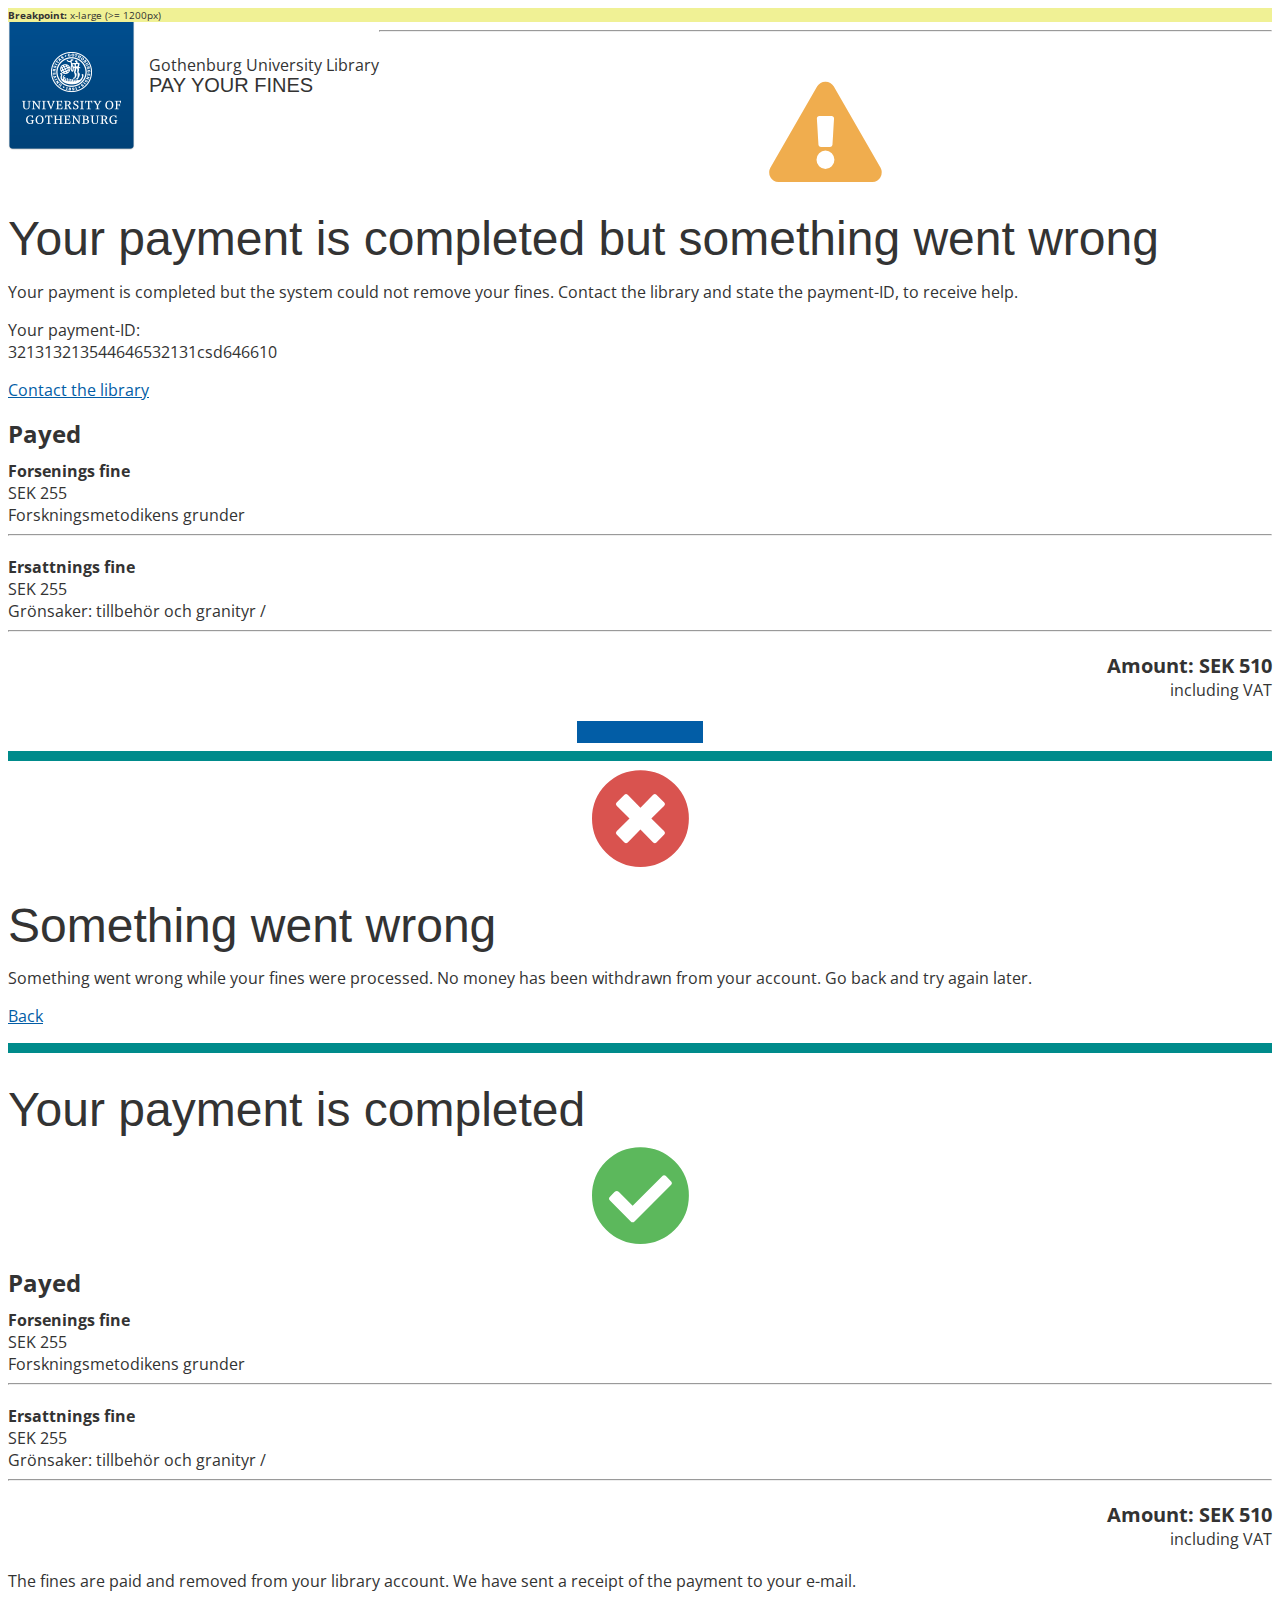
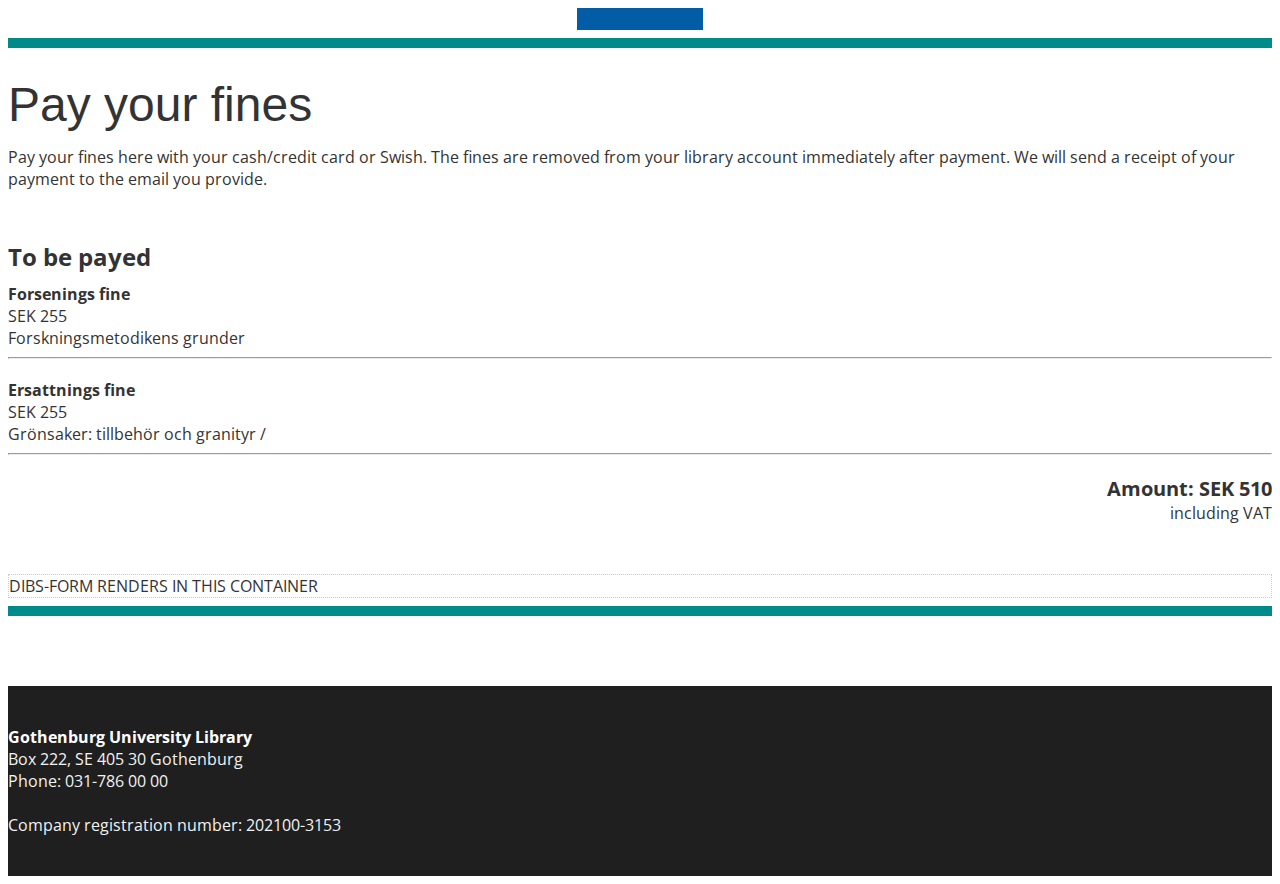
==== index_en.html @ ff5f3370 "english translations and receipts" ====
<!doctype html>
<html class="no-js" lang="">

<head>
  <!-- Google Tag Manager -->
  <script>(function(w,d,s,l,i){w[l]=w[l]||[];w[l].push({'gtm.start':
  new Date().getTime(),event:'gtm.js'});var f=d.getElementsByTagName(s)[0],
  j=d.createElement(s),dl=l!='dataLayer'?'&l='+l:'';j.async=true;j.src=
  'https://www.googletagmanager.com/gtm.js?id='+i+dl;f.parentNode.insertBefore(j,f);
  })(window,document,'script','dataLayer','GTM-K6L7DH5');</script>
  <!-- End Google Tag Manager -->
  <meta charset="utf-8">
  <title>Gothenburg University Library - Pay your fines</title>
  <meta name="description" content="">
  <meta name="viewport" content="width=device-width, initial-scale=1">

  <!-- Place favicon.ico in the root directory -->
  <link rel="shortcut icon" href="favicon.ico" type="image/x-icon">
  <link rel="stylesheet" href="https://stackpath.bootstrapcdn.com/bootstrap/4.5.0/css/bootstrap.min.css" integrity="sha384-9aIt2nRpC12Uk9gS9baDl411NQApFmC26EwAOH8WgZl5MYYxFfc+NcPb1dKGj7Sk" crossorigin="anonymous">
  <link href="fontawesome/css/all.css" rel="stylesheet"> <!--load all styles -->
  <link type="text/css" rel="stylesheet" href="https://fonts.googleapis.com/css?family=Open+Sans:400,400i,700" media="all">
  <link rel="stylesheet" href="css/custom.css">
</head>

<body class="en">
  <!-- Google Tag Manager (noscript) -->
  <noscript><iframe src="https://www.googletagmanager.com/ns.html?id=GTM-K6L7DH5"
  height="0" width="0" style="display:none;visibility:hidden"></iframe></noscript>
  <!-- End Google Tag Manager (noscript) -->

  <div class="debug"> <!-- REMOVE WHEN NOT NEEDED -->
    <strong>Breakpoint: </strong>
    <div class="xs">xs-small ( < 576px)</div>
    <div class="small">small (>= 576px)</div>
    <div class="medium">medium (>= 768px)</div>
    <div class="large">large (>= 992px)</div>
    <div class="x-large">x-large (>= 1200px)</div>
  </div>

  <div class="container">
    <header class="row">
      <div class="col-12">
        <div class="logo"></div>  <!-- APPLY class="en" ON BODY FOR ENGLISH LOGO -->
        <div class="headers">
          <div class="level-1">Gothenburg University Library</div>
          <div class="level-2">Pay your fines</div>
        </div>
      </div>
    </header>
  </div>

  <hr class="header-hr">

  <div class="container main">
    <div class="row">
      <div class="col-md-10 offset-md-1 col-lg-8 offset-lg-2">

        <!-- ERROR PAGE PAYMENT DONE -->
        <div class="row">
          <div class="col-12 col-sm-3 order-sm-last">
            <div class="warning-icon">
              <i class="fas fa-exclamation-triangle"></i>
            </div>
          </div>
          <div class="col-12 col-sm-9 col-sm">
            <h1>
              Your payment is completed but something went wrong
            </h1>
            <p>
              Your payment is completed but the system could not remove your fines. Contact the library and state the payment-ID, to receive help.
            </p>
            <p>
              Your payment-ID:<br>
              321313213544646532131csd646610
            </p>
            <p>
              <a href="https://www.ub.gu.se/en/contact-us">Contact the library</a>
            </p>
          </div>
        </div>

        <div class="payments-table">
          <div class="payments-table-header">
              Payed
          </div>
          <div class="payments-table-content">
            <!-- loop (2 dummy-rows for clarity) -->
            <div class="row payments-table-content-row">
              <div class="col-8">
                <div class="payments-table-content-row-label">Forsenings fine</div>
              </div>
              <div class="col-4">
                <span class="float-right">SEK 255</span>
              </div>
              <div class="col-12 payments-table-content-row-item">Forskningsmetodikens grunder</div>
              <div class=col-12>
                  <hr>
              </div>
            </div>

            <div class="row payments-table-content-row">
              <div class="col-8">
                <div class="payments-table-content-row-label">Ersattnings fine</div>
              </div>
              <div class="col-4">
                <span class="float-right">SEK 255</span>
              </div>
              <div class="col-12 payments-table-content-row-item">Grönsaker: tillbehör och granityr / </div>
              <div class=col-12>
                <hr>
            </div>
            </div>
            <!-- end loop -->

            <div class="row payments-table-content-row">
              <div class="col-12">
                <div class="payments-table-content-row-sum float-right">
                  <div class="payments-table-content-row-sum-amount">
                    Amount: SEK 510
                  </div>
                  <div class="payments-table-content-row-sum-taxes">
                    including VAT
                  </div>
                </div>
              </div>
            </div>
          </div>
        </div>
        <div class="row payment-made-info">
          <div class="col-12 center">
            <a href="https://minalan.ub.gu.se/" class="btn btn-primary">Back to My loans</a>
          </div>
        </div>

        <!-- ERROR PAGE PAYMENT DONE END-->

        <hr class="page-divider">

        <!-- ERROR PAGE -->
        <div class="row">
          <div class="col-12 col-sm-3 order-sm-last">
            <div class="error-icon">
              <i class="fas fa-times-circle"></i>
            </div>
          </div>
          <div class="col-12 col-sm-9 col-sm">
            <h1>
              Something went wrong
            </h1>
            <p>
              Something went wrong while your fines were processed. No money has been withdrawn from your account. Go back and try again later.
            </p>
            <p>
              <a href="javascript:history.back();">Back</a>
            </p>
          </div>
        </div>
        <!-- ERROR PAGE END-->

        <hr class="page-divider">

        <!-- PAYMENT SUCCESS -->
        <div class="row">
          <div class="col-12 col-sm-9 align-self-center">
            <h1>Your payment is completed</h1>
          </div>
          <div class="col-12 col-sm-3 align-self-center">
            <div class="success-icon">
              <i class="fas fa-check-circle"></i>
            </div>
          </div>
        </div>
        <div class="payments-table">
          <div class="payments-table-header">
              Payed
          </div>
          <div class="payments-table-content">
            <!-- loop (2 dummy-rows for clarity) -->
            <div class="row payments-table-content-row">
              <div class="col-8">
                <div class="payments-table-content-row-label">Forsenings fine</div>
              </div>
              <div class="col-4">
                <span class="float-right">SEK 255</span>
              </div>
              <div class="col-12 payments-table-content-row-item">Forskningsmetodikens grunder</div>
              <div class=col-12>
                  <hr>
              </div>
            </div>

            <div class="row payments-table-content-row">
              <div class="col-8">
                <div class="payments-table-content-row-label">Ersattnings fine</div>
              </div>
              <div class="col-4">
                <span class="float-right">SEK 255</span>
              </div>
              <div class="col-12 payments-table-content-row-item">Grönsaker: tillbehör och granityr / </div>
              <div class=col-12>
                <hr>
            </div>
            </div>
            <!-- end loop -->

            <div class="row payments-table-content-row">
              <div class="col-12">
                <div class="payments-table-content-row-sum float-right">
                  <div class="payments-table-content-row-sum-amount">
                    Amount: SEK 510
                  </div>
                  <div class="payments-table-content-row-sum-taxes">
                    including VAT
                  </div>
                </div>
              </div>
            </div>

            <div class="row payment-made-info">
              <div class="col-md-10 offset-md-1">
                <p>
                  The fines are paid and removed from your library account. We have sent a receipt of the payment to your e-mail.
                </p>
              </div>
              <div class="col-12 center">
                <a href="https://minalan.ub.gu.se/" class="btn btn-primary">Back to My loans</a>
              </div>
            </div>
          </div>
        </div>

        <!-- END PAYMENT SUCCESS -->


        <hr class="page-divider">

        <!-- PAYMENT START PAGE -->
        <h1>Pay your fines</h1>
        <p class="intro">
          Pay your fines here with your cash/credit card or Swish. The fines are removed from your library account immediately after payment. We will send a receipt of your payment to the email you provide.
        </p>

        <div class="payments-table">
          <div class="payments-table-header">
              To be payed
          </div>
          <div class="payments-table-content">
            <!-- loop (2 dummy-rows for clarity) -->
            <div class="row payments-table-content-row">
              <div class="col-8">
                <div class="payments-table-content-row-label">Forsenings fine</div>
              </div>
              <div class="col-4">
                <span class="float-right">SEK 255</span>
              </div>
              <div class="col-12 payments-table-content-row-item">Forskningsmetodikens grunder</div>
              <div class=col-12>
                  <hr>
              </div>
            </div>

            <div class="row payments-table-content-row">
              <div class="col-8">
                <div class="payments-table-content-row-label">Ersattnings fine</div>
              </div>
              <div class="col-4">
                <span class="float-right">SEK 255</span>
              </div>
              <div class="col-12 payments-table-content-row-item">Grönsaker: tillbehör och granityr / </div>
              <div class=col-12>
                <hr>
            </div>
            </div>
            <!-- end loop -->

            <div class="row payments-table-content-row">
              <div class="col-12">
                <div class="payments-table-content-row-sum float-right">
                  <div class="payments-table-content-row-sum-amount">
                    Amount: SEK 510
                  </div>
                  <div class="payments-table-content-row-sum-taxes">
                    including VAT
                  </div>
                </div>
              </div>
            </div>
          </div>
        </div>
      </div>
    </div>
  </div>

  <div class="container" id="dibs-complete-checkout"> <!--apply class 'no-margin-on-xs' to remove 15px padding on left/right on container -->
    <div class="row">
      <div class="col-12 col-md-10 offset-md-1 col-lg-8 offset-lg-2">
        DIBS-FORM RENDERS IN THIS CONTAINER
      </div>
    </div>
  </div>
   <!-- PAYMENT START PAGE  END -->

  <div class="container">
    <div class="row">
      <div class="col-md-10 offset-md-1 col-lg-8 offset-lg-2">
        <hr class="page-divider">
      </div>
    </div>
  </div>


    <footer>
      <div class="container">
        <div class="row">
          <div class="col-12">
            <span class="footer-header">Gothenburg University Library</span><br>
            Box 222, SE 405 30 Gothenburg<br>
            Phone: 031-786 00 00
            <br>
            <br>
            Company registration number: 202100-3153
        </div>
      </div>
    </footer>
</body>
</html>

<script src="https://cdnjs.cloudflare.com/ajax/libs/jquery/3.5.1/jquery.js"></script>
<script src="js/main.js"></script>
---- css/custom.css ----
@font-face {
	font-family: 'NimbusSanNovCon-Bol';
	src: url('http://webresources.gu.se/webfonts/2C1499_0_0.eot');
	src: url('http://webresources.gu.se/webfonts/2C1499_0_0.eot?#iefix') format('embedded-opentype'),
	url('https://webresources.gu.se/webfonts/2C1499_0_0.woff') format('woff'),
	url('https://webresources.gu.se/webfonts/2C1499_0_0.ttf') format('truetype'),
	url('https://webresources.gu.se/webfonts/2C1499_0_0.svg') format('svg');	
}

@font-face {
	font-family: 'NimbusSanNovCon-Med';
	src: url('https://webresources.gu.se/webfonts/2C1499_1_0.eot');
	src: url('https://webresources.gu.se/webfonts/2C1499_1_0.eot?#iefix') format('embedded-opentype'),
	url('https://webresources.gu.se/webfonts/2C1499_1_0.woff') format('woff'),
	url('https://webresources.gu.se/webfonts/2C1499_1_0.ttf') format('truetype'),
	url('https://webresources.gu.se/webfonts/2C1499_1_0.svg#wf') format('svg');	
}

@font-face {
	font-family: 'NimbusSanNovCon-SemBol';
	src: url('https://webresources.gu.se/webfonts/2C1499_2_0.eot');
	src: url('https://webresources.gu.se/webfonts/2C1499_2_0.eot?#iefix') format('embedded-opentype'),
	url('https://webresources.gu.se/webfonts/2C1499_2_0.woff') format('woff'),
	url('https://webresources.gu.se/webfonts/2C1499_2_0.ttf') format('truetype'),
	url('https://webresources.gu.se/webfonts/2C1499_2_0.svg#wf') format('svg');
}

body {
  font-size: 16px;
  font-family: 'Open Sans';
  color: #333333;
}

a {
  color: #025DA6;
  text-decoration: underline;
}

.btn.btn-primary {
  background-color: #025DA6;
  border-color: #ccc;
  text-decoration: none;
}
.center {
  text-align: center;
}
hr {
  color: #ccc;
}

hr.page-divider { /* TO VISUALIZE DIFFERENT PAGES */ 
  color: darkcyan;
  height: 10px;
  background-color:darkcyan;
  border: none;  

}

/* HEADER */ 
hr.header-hr {
  margin-bottom: 50px;
}
.logo {
  float: left;
  width: 76px;
  height: 77px;
  background-image: url('../img/gu_logo_sv_high.png');
  background-size: 100%;
}
.en .logo { /* apply class="en" to body to get english logo */ 
  background-image: url('../img/gu_logo_en_high.png');
}
@media (min-width: 768px) { 
  .logo {
    width: 127px;
    height: 129px;
  }
}
.headers {
  display: inline-block;
  float: left;
  max-width: 60%;
  margin-left: 14px;
  margin-top: 21px;
  line-height: 1;
}

@media (min-width: 768px) {
  .headers {
    margin-top: 35px;
  }
}

.headers .level-1 a {
  text-decoration: none;
  color: #000;
  font-family: NimbusSanNovCon-Bol,'Nimbus Sans Novus Cond Bold',Arial;
  font-size: 19px;
  text-transform: uppercase;
}
@media (min-width: 768px) {
  .headers .level-1 a {
    font-size: 28px;
    line-height: 29px;
  }
}
.headers .level-2 {
  font-family: NimbusSanNovCon-SemBol,"Nimbus Sans Novus Cond SemiBold",Arial;
  line-height: 15px;
  text-transform: uppercase;
  margin-top: 5px;
  font-size: 15px;
}
@media (min-width: 768px) {
  .headers .level-2 {
    font-size: 20px;
  }
}
/* END HEADER */ 


/* MAIN */ 
.main {
  margin-bottom: 50px;
}
.main p.intro {
  margin-bottom: 50px;
}
.error-icon {
  text-align: center;
  margin-bottom: 20px;
}
.error-icon .fas {
  color: #D9534F;
  font-size: 100px;
}
.warning-icon {
  text-align: center;
  margin-bottom: 20px;
}
.warning-icon .fas {
  color: #f0ad4e;
  font-size: 100px;
}
.success-icon {
  text-align: center;
  margin-bottom: 20px;
}
.success-icon .fas {
  color: #5cb85c;
  font-size: 100px;
}
.payments-table .payments-table-header {
  font-size: 24px;
  font-weight: 700;
  margin-bottom: 10px;
}
.payments-table .payments-table-content-row hr {
  margin-bottom: 20px;
}
.payments-table .payments-table-content-row .payments-table-content-row-label {
  font-weight: 700;
}
.payments-table .payments-table-content-row .payments-table-content-row-sum .payments-table-content-row-sum-amount {
  font-weight: 700;
  font-size: 20px;
  text-align: right;
}
.payments-table .payments-table-content-row .payments-table-content-row-sum  .payments-table-content-row-sum-taxes {
  text-align: right;
}

.payment-made-info {
  margin-top: 20px;
}

 #dibs-complete-checkout .col-12 {
  border: 1px dotted #ccc;
 }

@media (max-width: 575.98px) { 
  /* REMOVE PADDING ON MOBILE FOR DIBS FORM */ 
  #dibs-complete-checkout.container.no-margin-on-xs {
    padding-right: 0;
    padding-left: 0;
  }
}
/* END MAIN */ 


/* FOOTER */ 
footer {
 background-color: #1f1f1f;
 color: #f2f2f2;
 padding: 40px 0 40px 0;
 margin-top: 70px;
}
.footer-header {
  font-weight: bold;
  color: #fff;
}
/* END FOOTER */


/* FONT */ 
h1 {
	font-family: 'NimbusSanNovCon-SemBol', Arial Narrow, Helvetica, Arial, 'Lucida Grande', sans-serif;
	font-size: 2em; 
	font-weight: normal;
  line-height: 1.1em;
  margin-bottom: 10px;
}

@media (min-width: 768px) {
  h1 {
    font-size: 2.5em;
    line-height: 1.125em;
  }
}

@media (min-width: 992px) {
  h1 {
		font-size: 3em;
		line-height: 1.05em;
	}
}


/* END FONT */








/* DEBUG */
.debug {
  background-color: #f0f195;
  font-size: 10px;
}
.debug .xs , .debug .small, .debug .medium, .debug .large, .debug .x-large {
  display: none;
  font-size: 10px;
}
@media (max-width: 575.98px) { 
  .debug .xs {
    display: inline-block;
  }
}
@media (min-width: 576px) and (max-width: 767.98px) { 
  .debug .small { 
    display: inline-block;
  }

}
@media (min-width: 768px) and (max-width: 991.98px) {
  .debug .medium {
    display: inline-block;
  }
}
@media (min-width: 992px) and (max-width: 1199.98px) {
  .debug .large {
    display: inline-block;
  }
}
@media (min-width: 1200px) { 
  .debug .x-large {
    display: inline-block;
  }
}
/* END DEBUG */
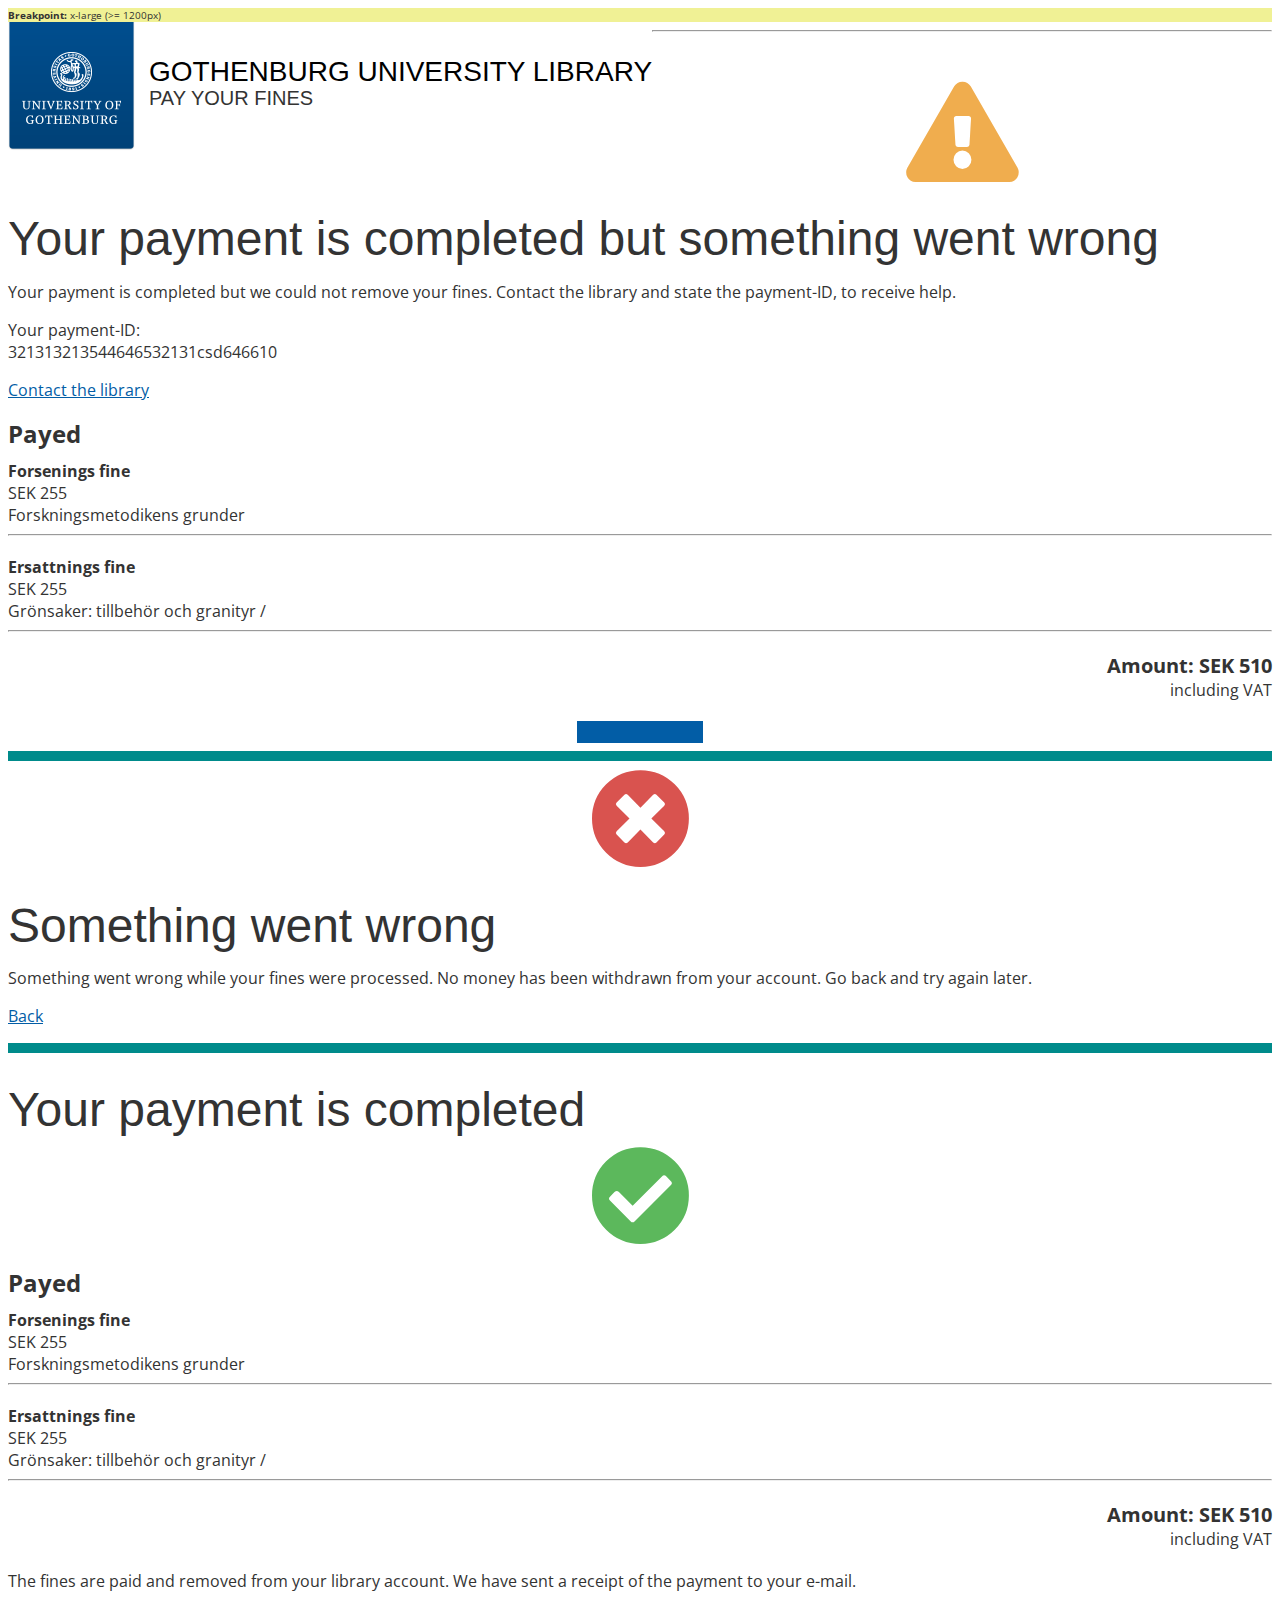
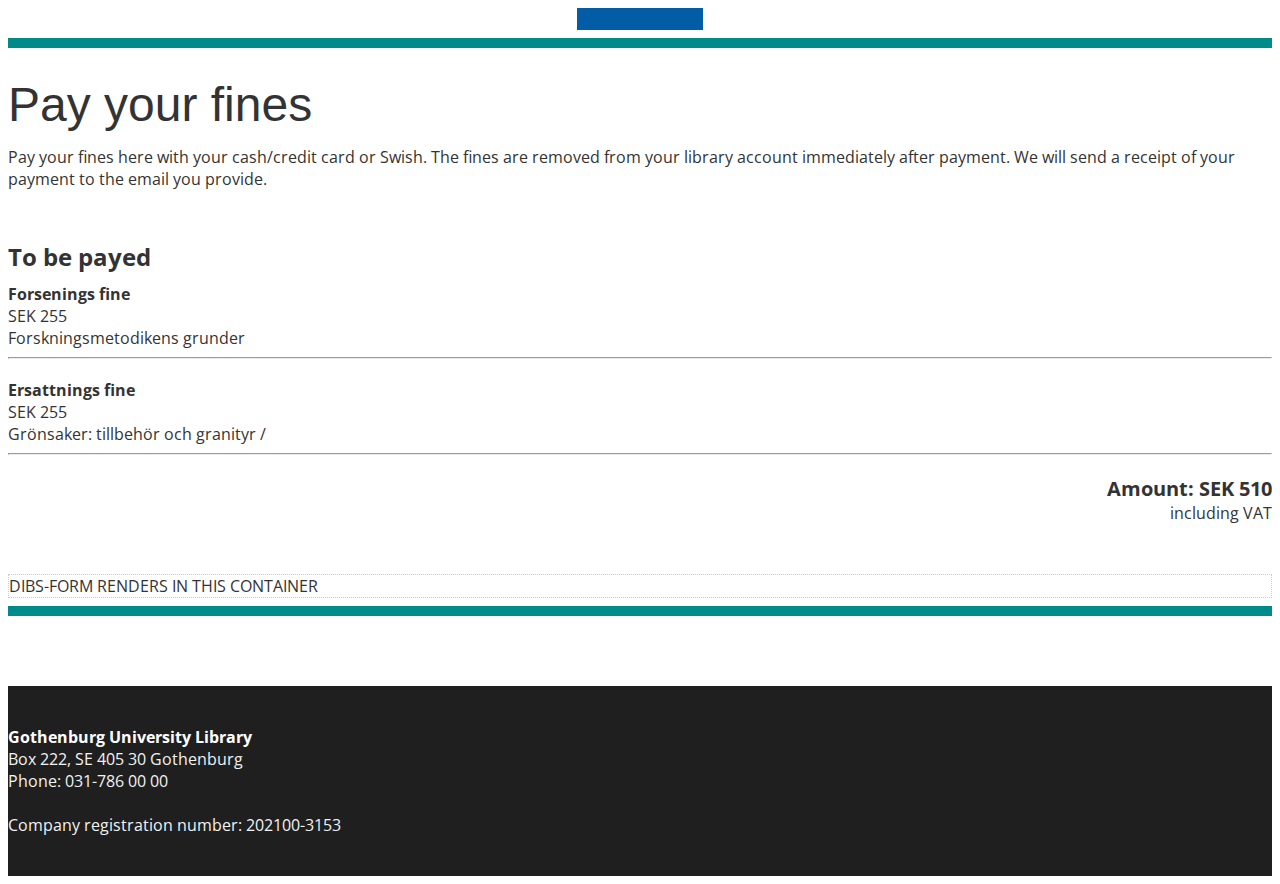
==== commit 6248b8ce: "corrections to swedish" ====
--- a/index_en.html
+++ b/index_en.html
@@ -67,7 +67,7 @@
               Your payment is completed but something went wrong
             </h1>
             <p>
-              Your payment is completed but the system could not remove your fines. Contact the library and state the payment-ID, to receive help.
+              Your payment is completed but we could not remove your fines. Contact the library and state the payment-ID, to receive help.
             </p>
             <p>
               Your payment-ID:<br>
--- a/css/custom.css
+++ b/css/custom.css
@@ -4,7 +4,7 @@
 	src: url('http://webresources.gu.se/webfonts/2C1499_0_0.eot?#iefix') format('embedded-opentype'),
 	url('https://webresources.gu.se/webfonts/2C1499_0_0.woff') format('woff'),
 	url('https://webresources.gu.se/webfonts/2C1499_0_0.ttf') format('truetype'),
-	url('https://webresources.gu.se/webfonts/2C1499_0_0.svg') format('svg');	
+	url('https://webresources.gu.se/webfonts/2C1499_0_0.svg') format('svg');
 }
 
 @font-face {
@@ -13,7 +13,7 @@
 	src: url('https://webresources.gu.se/webfonts/2C1499_1_0.eot?#iefix') format('embedded-opentype'),
 	url('https://webresources.gu.se/webfonts/2C1499_1_0.woff') format('woff'),
 	url('https://webresources.gu.se/webfonts/2C1499_1_0.ttf') format('truetype'),
-	url('https://webresources.gu.se/webfonts/2C1499_1_0.svg#wf') format('svg');	
+	url('https://webresources.gu.se/webfonts/2C1499_1_0.svg#wf') format('svg');
 }
 
 @font-face {
@@ -48,15 +48,15 @@
   color: #ccc;
 }
 
-hr.page-divider { /* TO VISUALIZE DIFFERENT PAGES */ 
+hr.page-divider { /* TO VISUALIZE DIFFERENT PAGES */
   color: darkcyan;
   height: 10px;
   background-color:darkcyan;
-  border: none;  
-
-}
-
-/* HEADER */ 
+  border: none;
+
+}
+
+/* HEADER */
 hr.header-hr {
   margin-bottom: 50px;
 }
@@ -67,10 +67,10 @@
   background-image: url('../img/gu_logo_sv_high.png');
   background-size: 100%;
 }
-.en .logo { /* apply class="en" to body to get english logo */ 
+.en .logo { /* apply class="en" to body to get english logo */
   background-image: url('../img/gu_logo_en_high.png');
 }
-@media (min-width: 768px) { 
+@media (min-width: 768px) {
   .logo {
     width: 127px;
     height: 129px;
@@ -91,7 +91,7 @@
   }
 }
 
-.headers .level-1 a {
+.headers .level-1 {
   text-decoration: none;
   color: #000;
   font-family: NimbusSanNovCon-Bol,'Nimbus Sans Novus Cond Bold',Arial;
@@ -99,7 +99,7 @@
   text-transform: uppercase;
 }
 @media (min-width: 768px) {
-  .headers .level-1 a {
+  .headers .level-1 {
     font-size: 28px;
     line-height: 29px;
   }
@@ -116,10 +116,10 @@
     font-size: 20px;
   }
 }
-/* END HEADER */ 
-
-
-/* MAIN */ 
+/* END HEADER */
+
+
+/* MAIN */
 .main {
   margin-bottom: 50px;
 }
@@ -178,17 +178,17 @@
   border: 1px dotted #ccc;
  }
 
-@media (max-width: 575.98px) { 
-  /* REMOVE PADDING ON MOBILE FOR DIBS FORM */ 
+@media (max-width: 575.98px) {
+  /* REMOVE PADDING ON MOBILE FOR DIBS FORM */
   #dibs-complete-checkout.container.no-margin-on-xs {
     padding-right: 0;
     padding-left: 0;
   }
 }
-/* END MAIN */ 
-
-
-/* FOOTER */ 
+/* END MAIN */
+
+
+/* FOOTER */
 footer {
  background-color: #1f1f1f;
  color: #f2f2f2;
@@ -202,10 +202,10 @@
 /* END FOOTER */
 
 
-/* FONT */ 
+/* FONT */
 h1 {
 	font-family: 'NimbusSanNovCon-SemBol', Arial Narrow, Helvetica, Arial, 'Lucida Grande', sans-serif;
-	font-size: 2em; 
+	font-size: 2em;
 	font-weight: normal;
   line-height: 1.1em;
   margin-bottom: 10px;
@@ -244,13 +244,13 @@
   display: none;
   font-size: 10px;
 }
-@media (max-width: 575.98px) { 
+@media (max-width: 575.98px) {
   .debug .xs {
     display: inline-block;
   }
 }
-@media (min-width: 576px) and (max-width: 767.98px) { 
-  .debug .small { 
+@media (min-width: 576px) and (max-width: 767.98px) {
+  .debug .small {
     display: inline-block;
   }
 
@@ -265,9 +265,9 @@
     display: inline-block;
   }
 }
-@media (min-width: 1200px) { 
+@media (min-width: 1200px) {
   .debug .x-large {
     display: inline-block;
   }
 }
-/* END DEBUG */ 
+/* END DEBUG */
